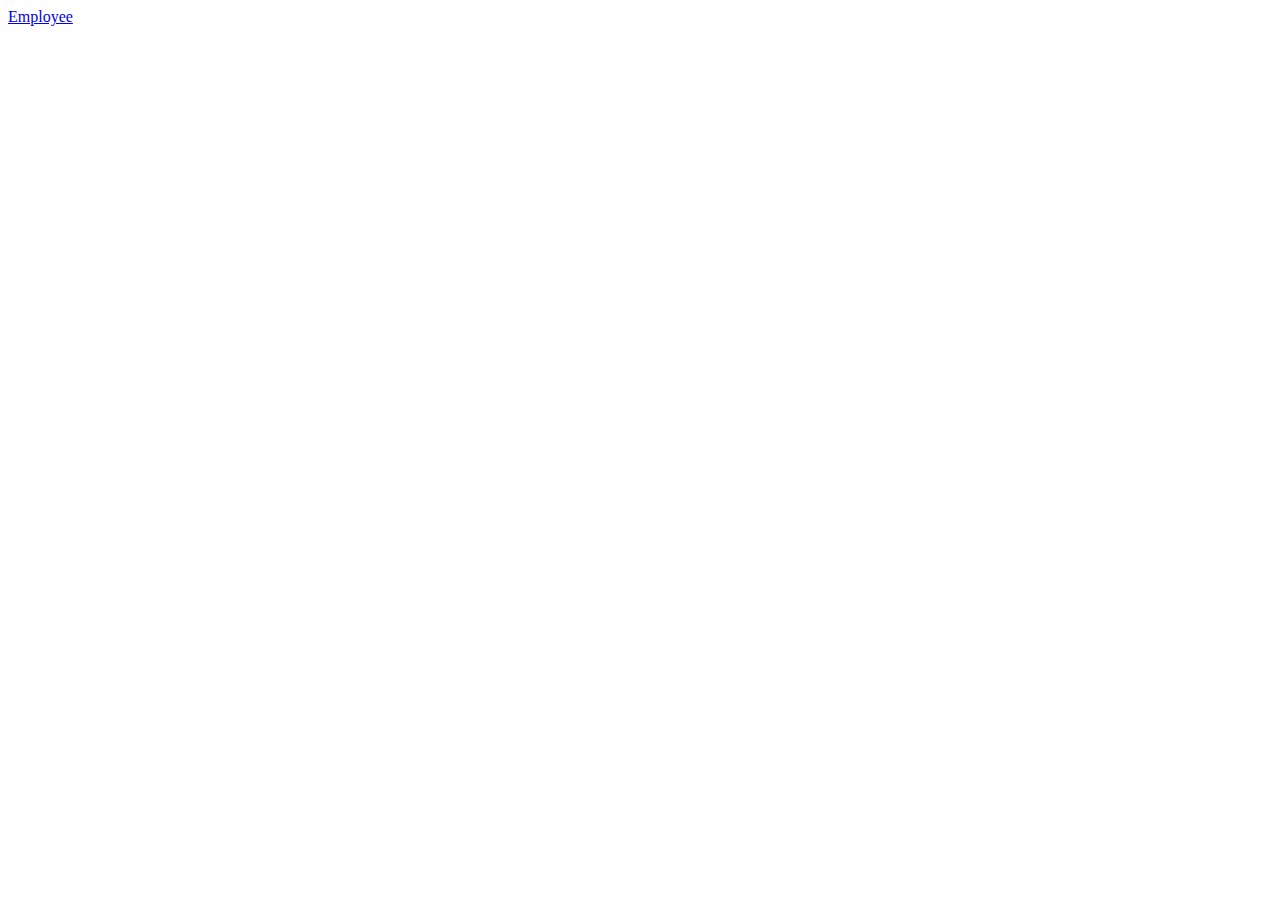
==== index.html @ b383afd1 "index page added" ====
<!DOCTYPE html>
<html lang="en">
<head>
    <meta charset="UTF-8">
    <meta name="viewport" content="width=device-width, initial-scale=1.0">
    <title>Home</title>
</head>
<body>
    <a href="html/employeehome.html">Employee</a>
</body>
</html>
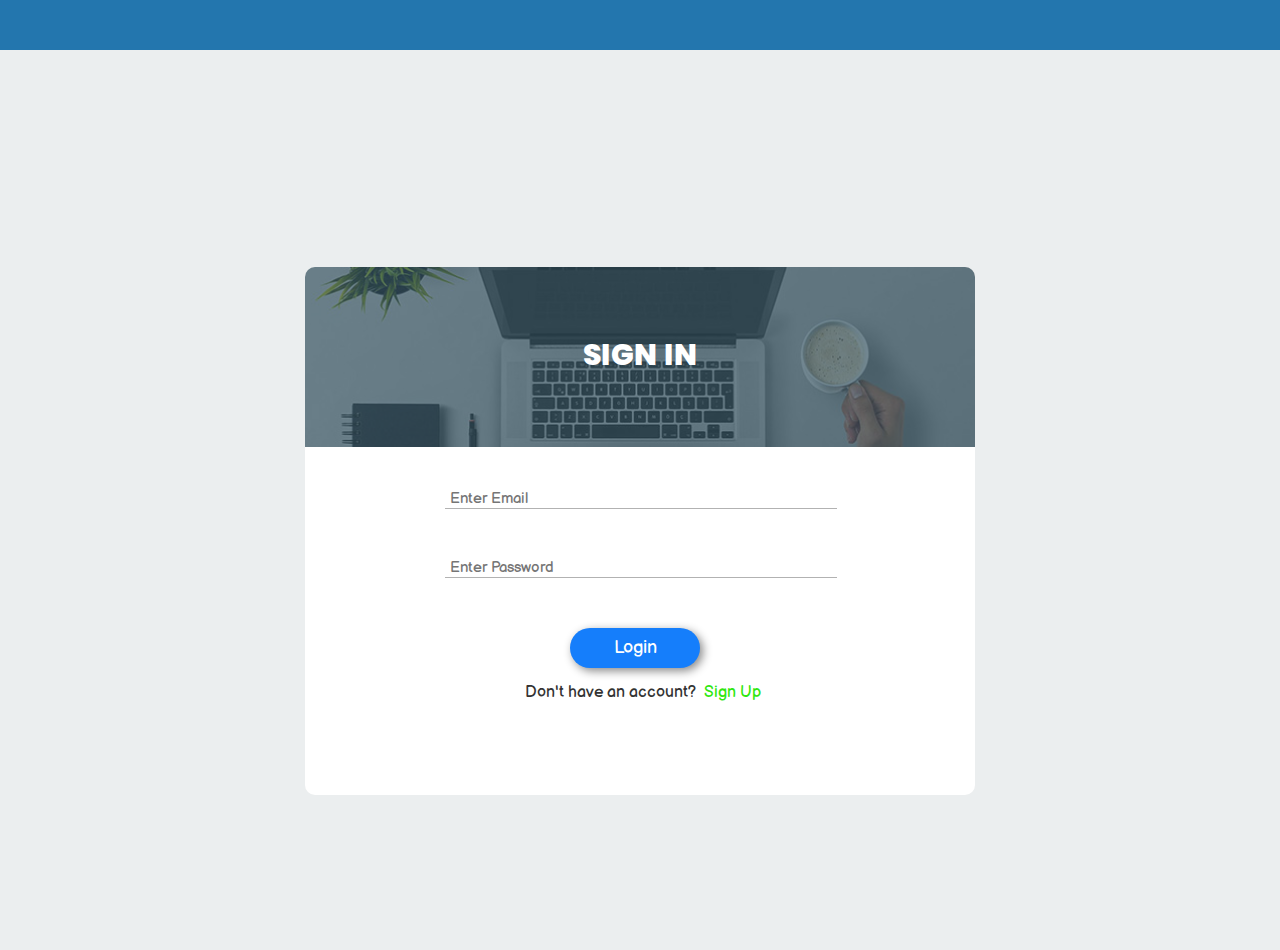
==== commit 9b104078: "changes for making it responsive" ====
--- a/index.html
+++ b/index.html
@@ -1,11 +1,49 @@
 <!DOCTYPE html>
 <html lang="en">
+
 <head>
     <meta charset="UTF-8">
     <meta name="viewport" content="width=device-width, initial-scale=1.0">
+    <link rel="stylesheet" href="css/login.css" />
+    <link href="https://fonts.googleapis.com/css2?family=Poppins:wght@400;800&display=swap" rel="stylesheet">
+    <link href="https://fonts.googleapis.com/css2?family=Balsamiq+Sans&family=Poppins:wght@400;800&display=swap" rel="stylesheet">
     <title>Home</title>
 </head>
+
 <body>
-    <a href="html/employeehome.html">Employee</a>
+        <div class = "wholebody">
+            <div class="navbar"></div>
+            <div class="container-login">
+                <div class= "wrap-login">
+                    <div class = "headerimg">
+                        <span>
+                            SIGN IN
+                        </span>
+                    </div>
+                    <form class="loginform" action="index.html" method="POST">
+                        <div class = "login-input">
+                            <input class="input100" type="email" name="email" placeholder="Enter Email" required/>
+                        </div>
+                        <div class = "login-input">
+                            <input class="input100" type="password" name="password" placeholder="Enter Password" required/>
+                        </div>
+                        <div class="login-btn">
+                            <button class="sub-btn" name="submit">Login</button>
+                        </div>
+                        <div class="txt">
+                            Don't have an account?&nbsp
+                            <a href="html/register.html" >
+                                 Sign Up 
+                            </a>
+                        </div>
+                    </form>
+                </div>
+            </div>
+        </div>
 </body>
-</html>+
+</html>
+
+
+
+
--- a/css/login.css
+++ b/css/login.css
@@ -0,0 +1,245 @@
+* {
+    box-sizing: border-box;
+    padding: 0;
+    margin: 0;
+ }
+
+ .wholebody{
+     width: 100%;
+     margin: 0 auto;
+ }
+
+ .navbar{
+        background-color: #2376ae;
+        font-size: 18px;
+        width: 100%;
+        height: 50px;
+ }
+
+ .container-login{
+     width: 100%;
+     min-height: 100vh;
+     display: flex;
+     flex-wrap: wrap;
+     justify-content: center;
+     align-items: center;
+     padding: 15px;
+     background:#ebeeef;
+ }
+
+.wrap-login{
+    margin-top: 5%;
+    width: 670px;
+    background: #fff;
+    border-radius: 10px;
+    overflow: hidden;
+    position: relative;
+}
+
+
+.headerimg{
+    background-image: url('../web_dev_img/login_img.jpg');
+    width: 100%;
+    position: relative;
+    z-index: 1;
+    display: flex;
+    flex-wrap: wrap;
+    flex-direction: column;
+    align-items: center;
+    background-repeat: no-repeat;
+    background-size: cover;
+    background-position: center;
+    padding: 70px 15px  74px 15px;
+}
+
+.headerimg::before{
+    content: "";
+    display: block;
+    position: absolute;
+    z-index: -1;
+    width: 100%;
+    height: 100%;
+    top:0;
+    left: 0;
+    background-color: rgba(54, 84,99,0.7);
+}
+
+.headerimg span{
+    font-family: 'Poppins', sans-serif;
+    font-size: 30px;
+    color: #fff;
+    line-height: 1.2;
+    text-align: center;
+    font-weight: 800;
+}
+
+.loginform{
+    width: 100%;
+    display: flex;
+    flex-wrap: wrap;
+    justify-content: space-between;
+    padding: 43px 88px 93px 190px;
+}
+
+.login-input{
+    margin-left: -50px;
+    width: 100%;
+    padding-bottom:50px ;
+}
+
+
+.input100{
+    font-family: 'Balsamiq Sans', cursive;
+    font-size: 15px;
+    color: #555555;
+    line-height: 1.2;
+    display: block;
+    width: 100%;
+    background:transparent;
+    padding: 0 5px;
+    border:0px;
+    border-bottom: 1px solid #b2b2b2;
+    outline: none;
+}
+
+.login-btn{
+    width:100%;
+    display: flex;
+    flex-wrap: wrap;
+}
+
+.sub-btn{
+display: flex;
+  justify-content: center;
+  align-items: center;
+  padding: 0px;
+  min-width: 130px;
+  height: 40px;
+  background-color: #157efb;
+  border-radius: 25px;
+  font-family: 'Balsamiq Sans', cursive;
+  font-size: 18px;
+  margin-left: 75px;
+  color: #fff;
+  line-height: 1.2;
+  outline: none;
+  border: none;
+  box-shadow: 3px 3px 10px #888888;
+}
+
+.sub-btn:hover{
+    background-color:#333333;
+    cursor: pointer;
+}
+
+.txt{
+    font-family: 'Balsamiq Sans', cursive;
+    margin-top: 15px;
+    margin-left:30px;
+    color:#333333 ;
+}
+
+.txt a{
+    text-decoration: none;
+    color:#30e710;
+}
+
+.txt a:hover{
+    text-decoration: underline;
+
+}
+
+.radio-btn{
+    margin-left: 5%;
+    color: #555555;
+}
+
+.radio-label{
+    margin-left:2%;
+    font-family: 'Balsamiq Sans', cursive;
+    font-size: 15px;
+    color: #555555;
+}
+
+
+@media (max-width:636px){
+
+    .sub-btn{
+        margin-top: -20px;
+        margin-left: 30px;
+    }
+
+    .txt{
+        margin-left: -10px;
+    }
+} 
+
+
+
+@media (max-width:593px){
+    .loginform{
+        padding: 43px 15px 57px 125px;
+    }
+
+    .sub-btn{
+        margin-top: -20px;
+        margin-left: 50px;
+    }
+
+    .txt{
+        margin-left: 0px;
+    }
+}
+
+@media (max-width:455px){
+    .loginform{
+        padding: 43px 15px 57px 120px;
+    }
+
+    .sub-btn{
+        margin-left: 4%;
+        margin-top: -20px;
+    }
+
+    .txt{
+        margin-left: -10%;
+    }
+
+    .radio-btn{
+        margin-left: 2%;
+        color: #555555;
+    }
+
+    .radio-label{
+        margin-left: 1%;
+        font-size: 13px;
+    }
+}
+
+@media (max-width:400px){
+    .loginform{
+        padding: 40px 5px 57px 70px;
+    }
+
+    .sub-btn{
+        margin-left: 15px;
+        margin-top: -20px;
+    }
+
+    .txt{
+        margin-left: -2px;
+        font-size: 13px;
+    }
+
+    .radio-btn{
+        margin-left: 0px;
+        height: 10px;
+        width: 10px;
+        color: #555555;
+    }
+
+    .radio-label{
+        margin-left: 1%;
+        font-size: 13px;
+    }
+}